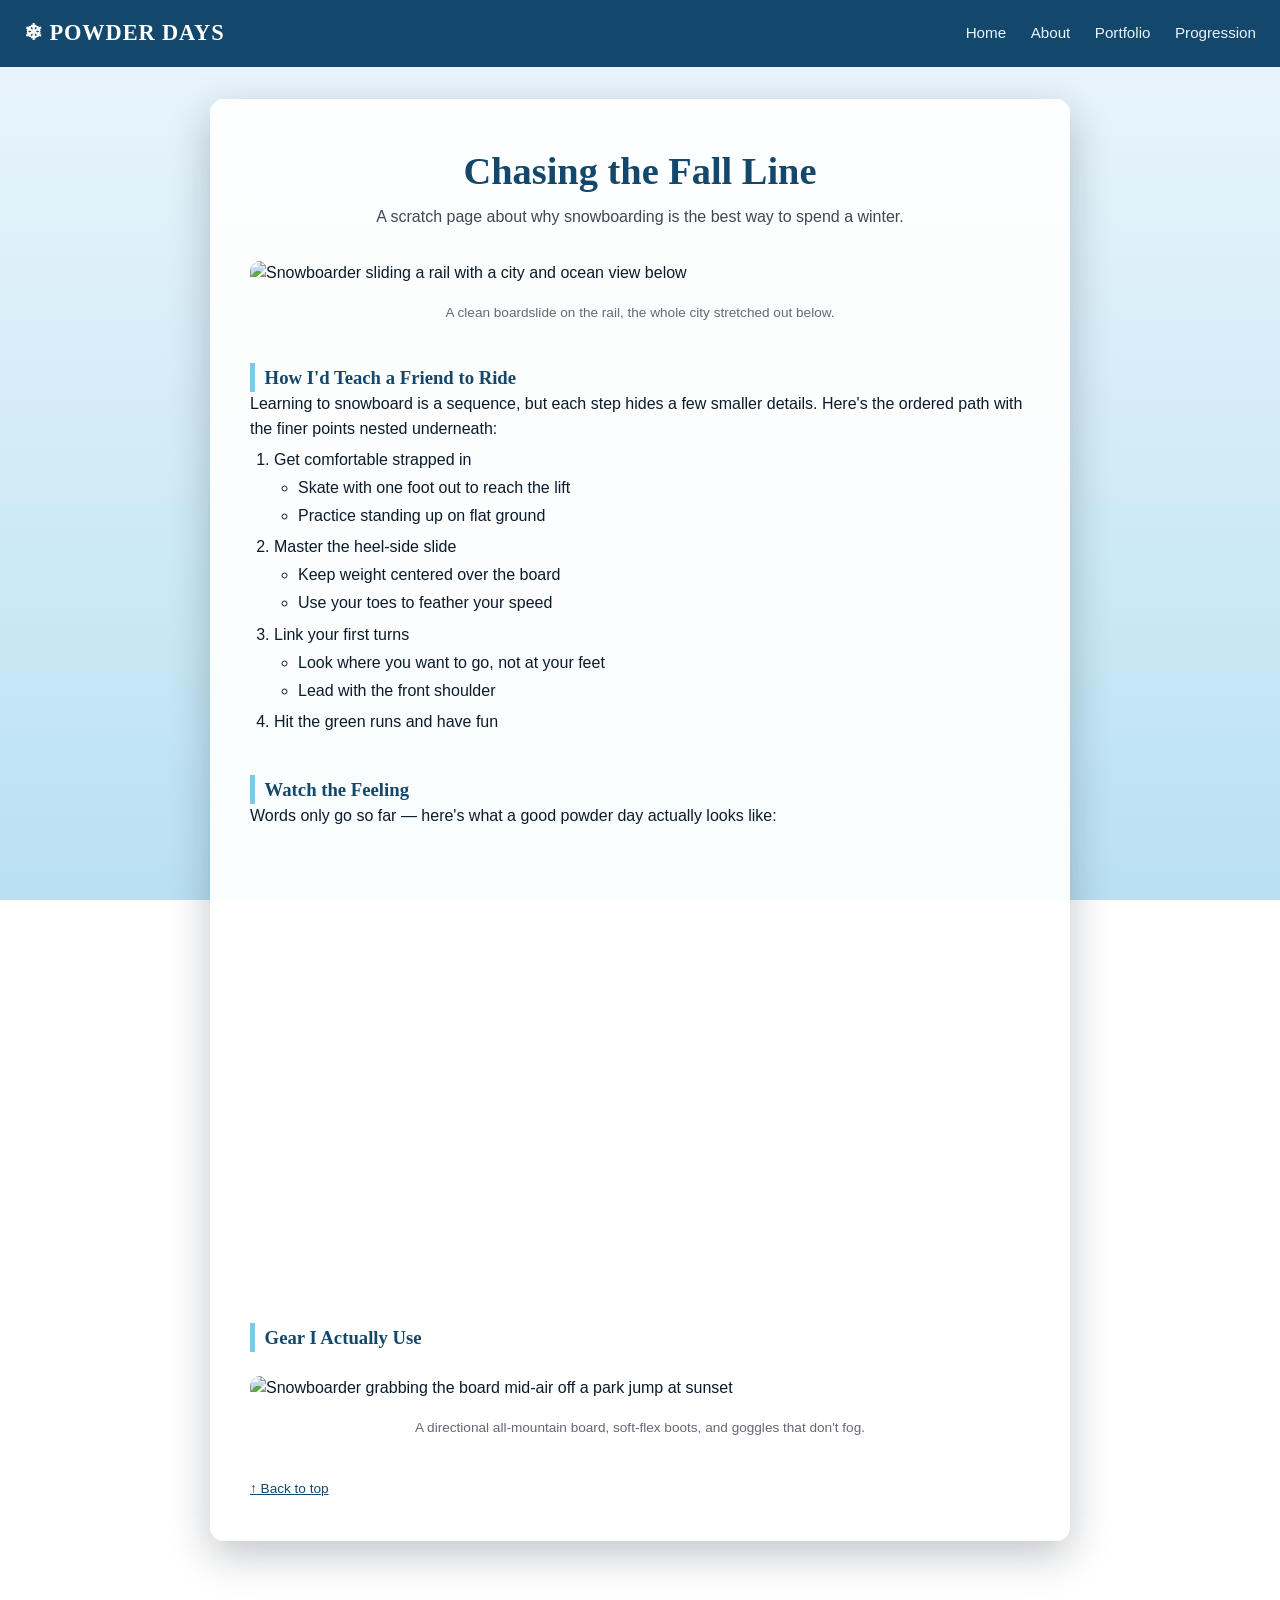
==== hobbies.html @ ee09f75d "first commit" ====
<!DOCTYPE html>
<html lang="en">
<head>
  <meta charset="UTF-8">
  <meta name="viewport" content="width=device-width, initial-scale=1.0">
  <title>Powder Days — A Snowboarding Scratch Page</title>
  <link rel="stylesheet" href="stylesheet snowboarding.css">
</head>
<body>

<header id="top" class="site-header">
  <h1>❄ Powder Days</h1>
  <nav>
    <a href="index.html">Home</a>
    <a href="about.html">About</a>
    <a href="portfolio.html">Portfolio</a>
    <a href="#progression">Progression</a>
  </nav>
</header>

<main class="content-card">
  <section class="hero">
    <h2>Chasing the Fall Line</h2>
    <p>A scratch page about why snowboarding is the best way to spend a winter.</p>
  </section>

  <figure>
    <img class="shot" src="snowboard-rail.png" alt="Snowboarder sliding a rail with a city and ocean view below">
    <figcaption>A clean boardslide on the rail, the whole city stretched out below.</figcaption>
  </figure>

  <h3 id="progression">How I'd Teach a Friend to Ride</h3>
  <p>Learning to snowboard is a sequence, but each step hides a few smaller details. Here's the ordered path with the finer points nested underneath:</p>

  <ol>
    <li>Get comfortable strapped in
      <ul>
        <li>Skate with one foot out to reach the lift</li>
        <li>Practice standing up on flat ground</li>
      </ul>
    </li>
    <li>Master the heel-side slide
      <ul>
        <li>Keep weight centered over the board</li>
        <li>Use your toes to feather your speed</li>
      </ul>
    </li>
    <li>Link your first turns
      <ul>
        <li>Look where you want to go, not at your feet</li>
        <li>Lead with the front shoulder</li>
      </ul>
    </li>
    <li>Hit the green runs and have fun</li>
  </ol>

  <h3>Watch the Feeling</h3>
  <p>Words only go so far — here's what a good powder day actually looks like:</p>
  <div class="video-wrap">
    <iframe
      src="https://www.youtube.com/embed/Gm2gLbsahB8"
      title="Snowboarding powder video"
      allow="accelerometer; autoplay; clipboard-write; encrypted-media; gyroscope; picture-in-picture"
      allowfullscreen></iframe>
  </div>

  <h3>Gear I Actually Use</h3>
  <figure>
    <img class="shot" src="snowboard-jump.png" alt="Snowboarder grabbing the board mid-air off a park jump at sunset">
    <figcaption>A directional all-mountain board, soft-flex boots, and goggles that don't fog.</figcaption>
  </figure>

  <a class="toplink" href="#top">↑ Back to top</a>
</main>

<footer>
  Scratch page · built by hand with HTML &amp; CSS · ❄
</footer>

</body>
</html>
---- stylesheet snowboarding.css ----
/* ===== Powder Days — snowboarding scratch page stylesheet (hobbies.html) ===== */

/* Color + spacing tokens */
:root{
  --ink:#0c1b2a;
  --frost:#e8f4fb;
  --glacier:#7fc8e8;
  --deep:#13476b;
  --sun:#ffcb47;
  --snow:#ffffff;
}

*{ margin:0; padding:0; box-sizing:border-box; }
html{ scroll-behavior:smooth; }

/* ---- FONT FAMILY definitions ---- */
body{
  font-family:"Helvetica Neue", Arial, sans-serif;   /* body font family */
  color:var(--ink);                                  /* font color */
  line-height:1.55;
  background:
    linear-gradient(180deg, rgba(232,244,251,.82), rgba(127,200,232,.55)),
    url("https://images.unsplash.com/photo-1522056615691-da7b8106c665?auto=format&fit=crop&w=1600&q=80");
  background-size:cover;
  background-attachment:fixed;
}

h1, h2, h3{
  font-family:Georgia, "Times New Roman", serif;     /* heading font family */
}

/* ---- FONT COLOR definitions ---- */
header h1{ color:var(--snow); }                       /* font color */
.hero h2{ color:var(--deep); }                        /* font color */
h3{ color:var(--deep); }                              /* font color */
nav a{ color:var(--frost); }                          /* font color */
figcaption{ color:#667; }

/* ---- DIV #1: page header bar ---- */
.site-header{
  background:var(--deep);
  padding:1rem 1.5rem;
  display:flex;
  justify-content:space-between;
  align-items:center;
  flex-wrap:wrap;
  gap:.75rem;
  position:sticky;
  top:0;
  z-index:10;
}

/* ---- DIV #2: centered content card ---- */
.content-card{
  max-width:860px;
  margin:2rem auto;
  background:rgba(255,255,255,.92);
  padding:2.5rem;
  border-radius:14px;
  box-shadow:0 14px 40px rgba(12,27,42,.25);
}

/* ---- DIV #3: responsive video container ---- */
.video-wrap{
  position:relative;
  padding-bottom:56.25%;   /* 16:9 ratio */
  height:0;
  overflow:hidden;
  border-radius:10px;
  margin:1rem 0;
}
.video-wrap iframe{
  position:absolute;
  top:0;
  left:0;
  width:100%;
  height:100%;
  border:0;
}

/* ---- supporting styles ---- */
header h1{
  font-size:1.4rem;
  letter-spacing:.04em;
  text-transform:uppercase;
}
nav a{
  text-decoration:none;
  margin-left:1.25rem;
  font-size:.95rem;
  border-bottom:2px solid transparent;
  padding-bottom:2px;
}
nav a:hover{ border-bottom-color:var(--sun); }

.hero{ text-align:center; margin-bottom:2rem; }
.hero h2{ font-size:2.4rem; margin:.2rem 0; }
.hero p{ color:#445; }

h3{
  border-left:5px solid var(--glacier);
  padding-left:.6rem;
  margin-top:2.5rem;
}

img.shot{ width:100%; border-radius:10px; margin:1rem 0; display:block; }
figure{ margin:1.5rem 0; }
figcaption{ font-size:.85rem; text-align:center; }

ol{ margin-left:1.5rem; }
ul{ margin-left:1.5rem; }
ol li{ margin:.4rem 0; }
ul li{ margin:.2rem 0; }

.toplink{ display:inline-block; margin-top:1rem; font-size:.85rem; color:var(--deep); }

footer{ text-align:center; color:var(--snow); padding:1.5rem; font-size:.9rem; }
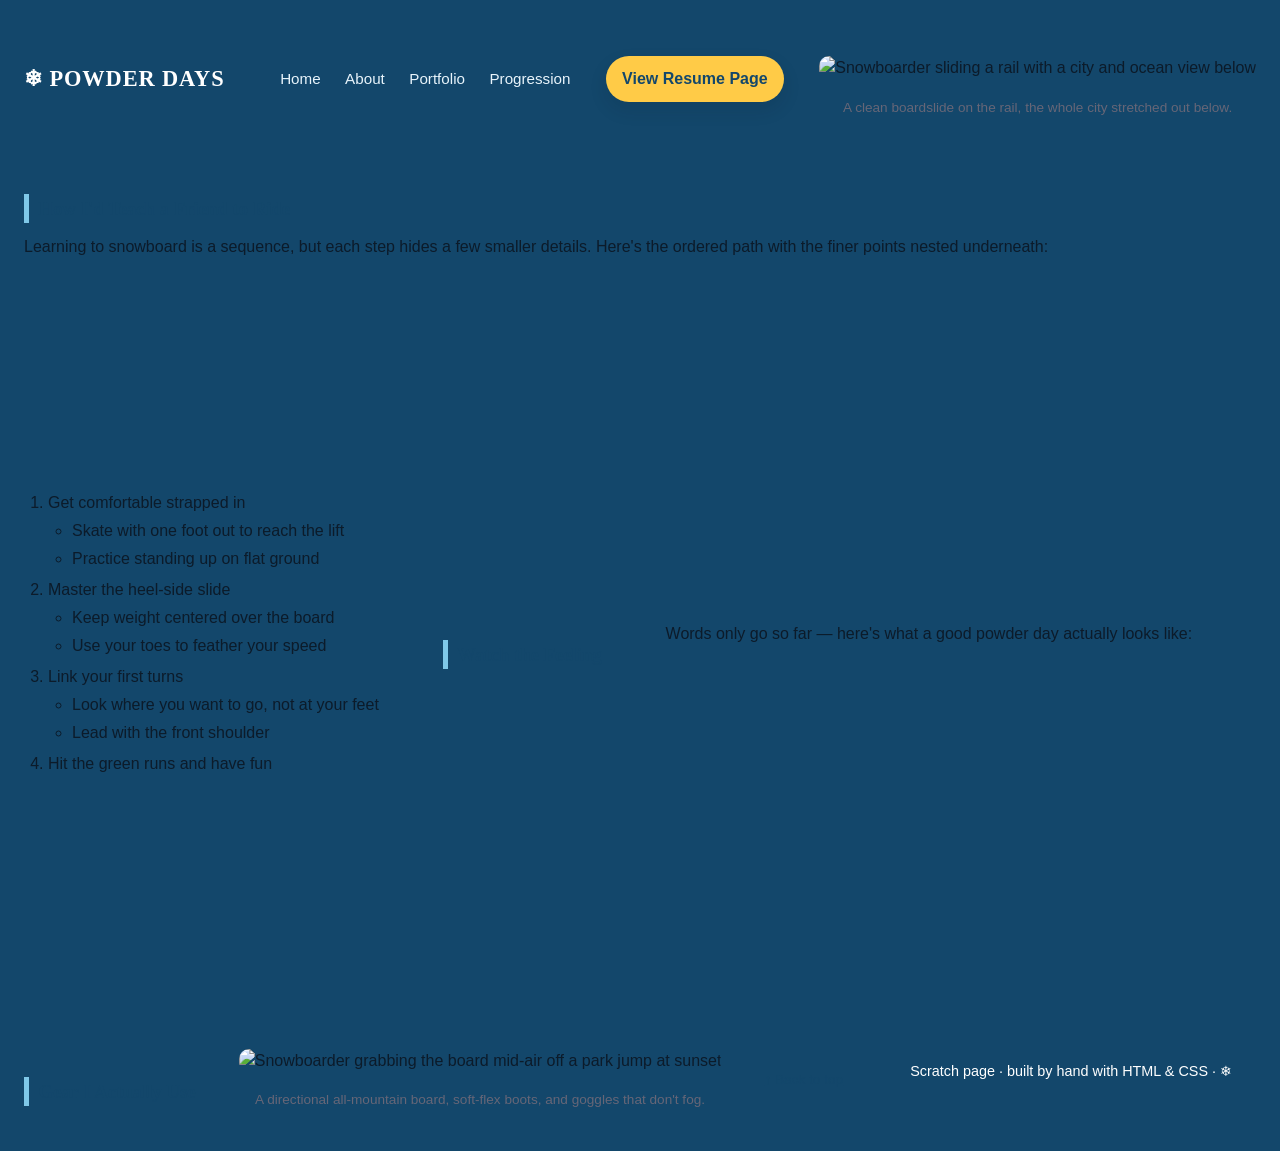
==== commit 4ff1a85d: "git commit -m "Save changes to index, hobbies, and styles"" ====
--- a/hobbies.html
+++ b/hobbies.html
@@ -16,14 +16,7 @@
     <a href="portfolio.html">Portfolio</a>
     <a href="#progression">Progression</a>
   </nav>
-</header>
-
-<main class="content-card">
-  <section class="hero">
-    <h2>Chasing the Fall Line</h2>
-    <p>A scratch page about why snowboarding is the best way to spend a winter.</p>
-  </section>
-
+  <p><a href="index.html" class="nav-button">View Resume Page</a></p>
   <figure>
     <img class="shot" src="snowboard-rail.png" alt="Snowboarder sliding a rail with a city and ocean view below">
     <figcaption>A clean boardslide on the rail, the whole city stretched out below.</figcaption>
--- a/stylesheet snowboarding.css
+++ b/stylesheet snowboarding.css
@@ -93,6 +93,23 @@
 }
 nav a:hover{ border-bottom-color:var(--sun); }
 
+.nav-button {
+  display: inline-block;
+  background: var(--sun);
+  color: var(--deep);
+  padding: 0.65rem 1rem;
+  border-radius: 999px;
+  text-decoration: none;
+  font-weight: 700;
+  transition: transform 0.2s ease, box-shadow 0.2s ease;
+  box-shadow: 0 8px 18px rgba(12, 27, 42, 0.12);
+}
+
+.nav-button:hover {
+  transform: translateY(-2px);
+  box-shadow: 0 10px 20px rgba(12, 27, 42, 0.18);
+}
+
 .hero{ text-align:center; margin-bottom:2rem; }
 .hero h2{ font-size:2.4rem; margin:.2rem 0; }
 .hero p{ color:#445; }
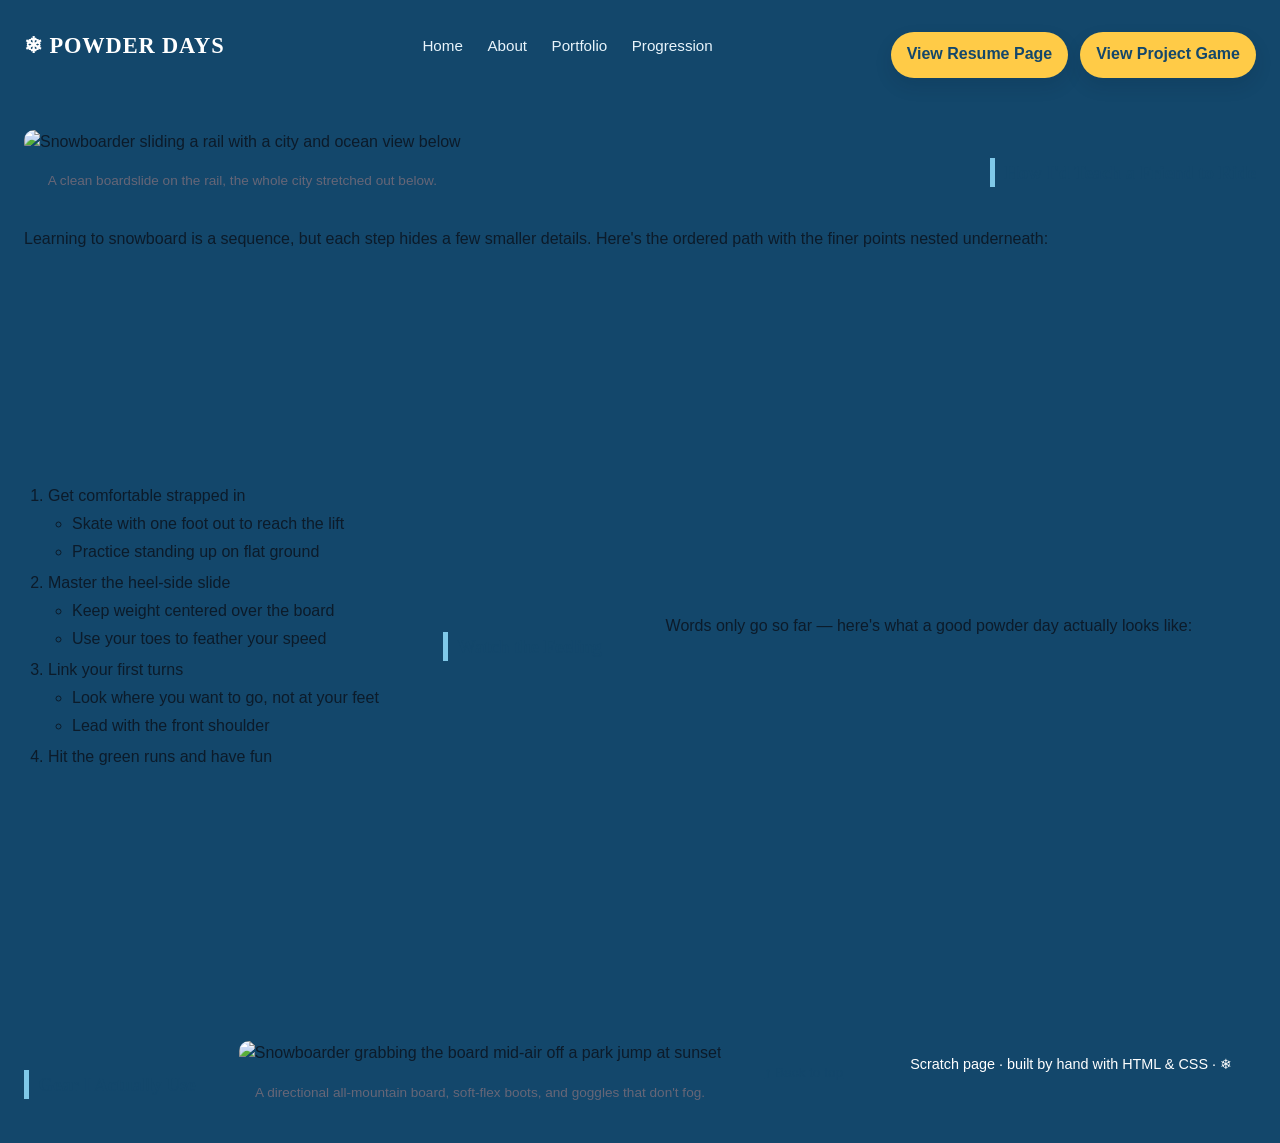
==== commit bac3335b: "git commit -m "Save changes to index, hobbies, and styles and Project Game files"" ====
--- a/hobbies.html
+++ b/hobbies.html
@@ -16,7 +16,10 @@
     <a href="portfolio.html">Portfolio</a>
     <a href="#progression">Progression</a>
   </nav>
-  <p><a href="index.html" class="nav-button">View Resume Page</a></p>
+  <div style="display:flex;gap:0.75rem;flex-wrap:wrap;align-items:center;margin-top:1rem;">
+    <a href="index.html" class="nav-button">View Resume Page</a>
+    <a href="projectgame.html" class="nav-button">View Project Game</a>
+  </div>
   <figure>
     <img class="shot" src="snowboard-rail.png" alt="Snowboarder sliding a rail with a city and ocean view below">
     <figcaption>A clean boardslide on the rail, the whole city stretched out below.</figcaption>
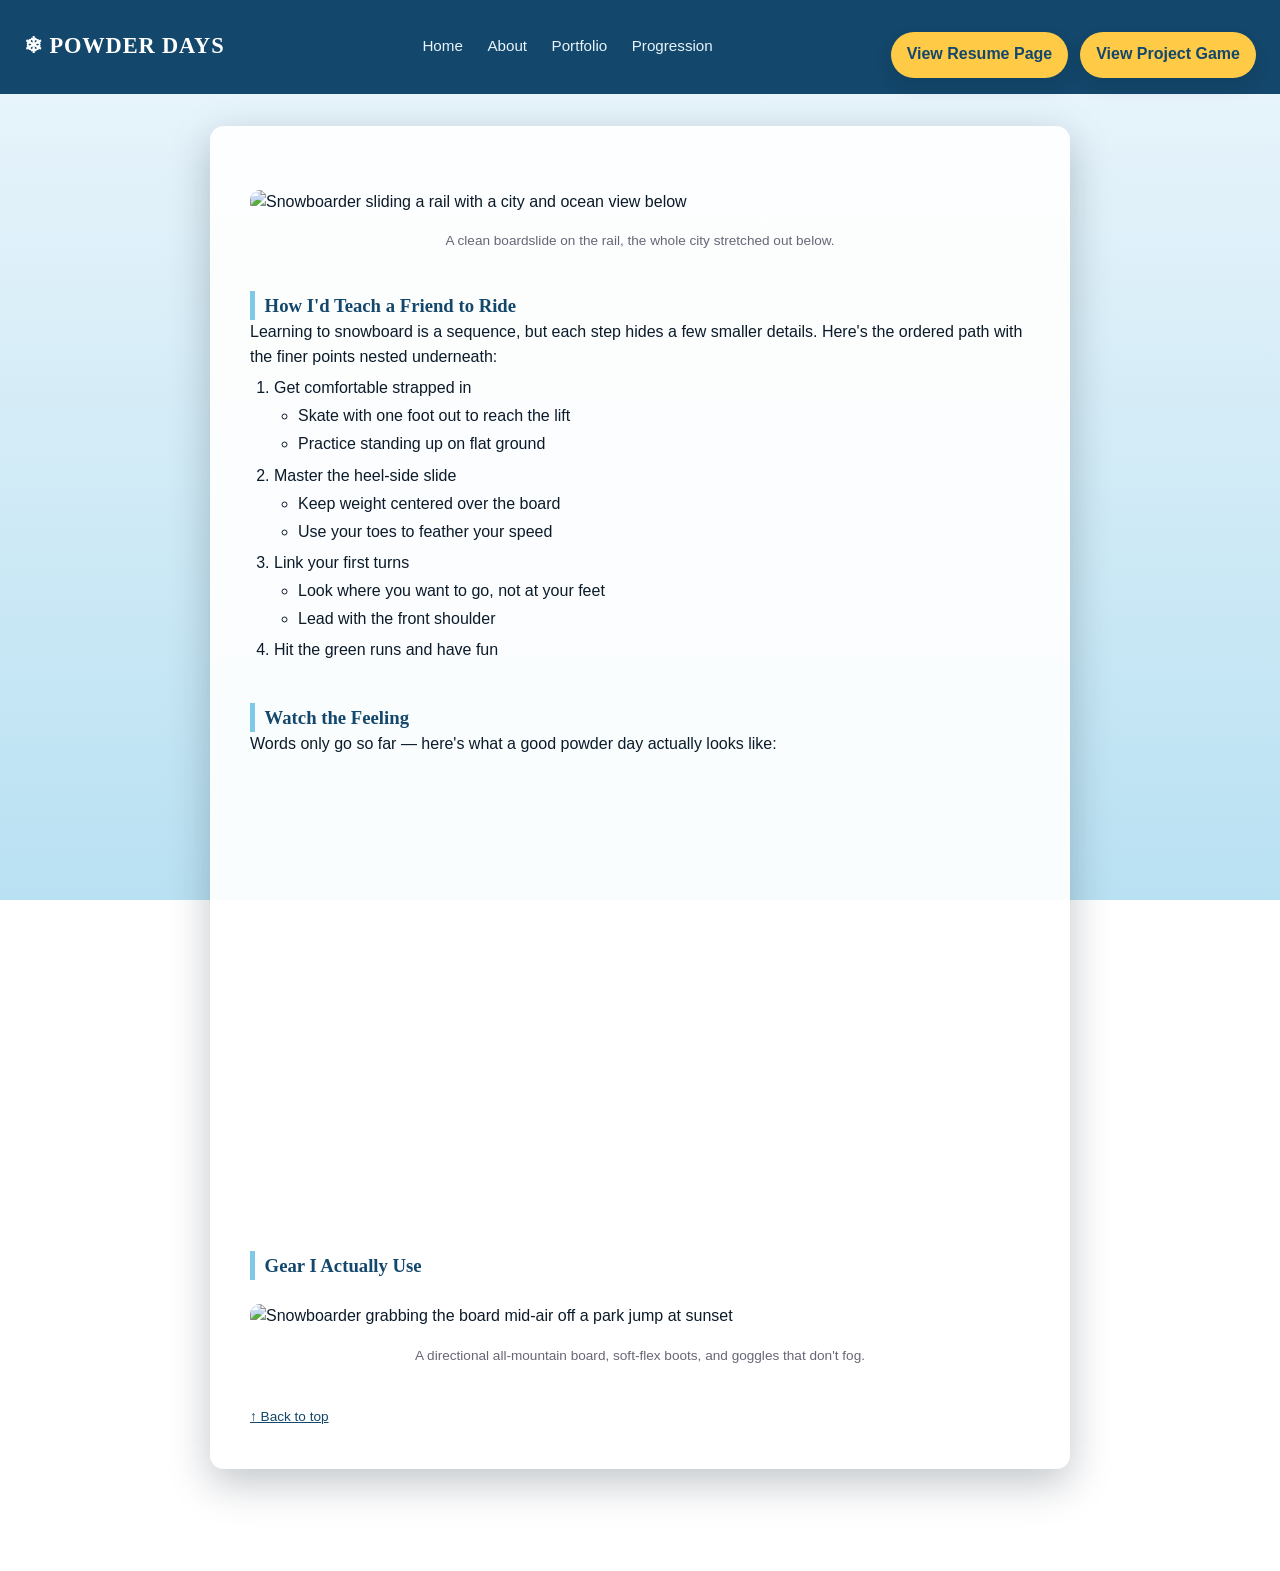
==== commit 8db29215: "git commit -m "Save changes to hobbies"" ====
--- a/hobbies.html
+++ b/hobbies.html
@@ -20,6 +20,9 @@
     <a href="index.html" class="nav-button">View Resume Page</a>
     <a href="projectgame.html" class="nav-button">View Project Game</a>
   </div>
+</header>
+
+<main class="content-card">
   <figure>
     <img class="shot" src="snowboard-rail.png" alt="Snowboarder sliding a rail with a city and ocean view below">
     <figcaption>A clean boardslide on the rail, the whole city stretched out below.</figcaption>
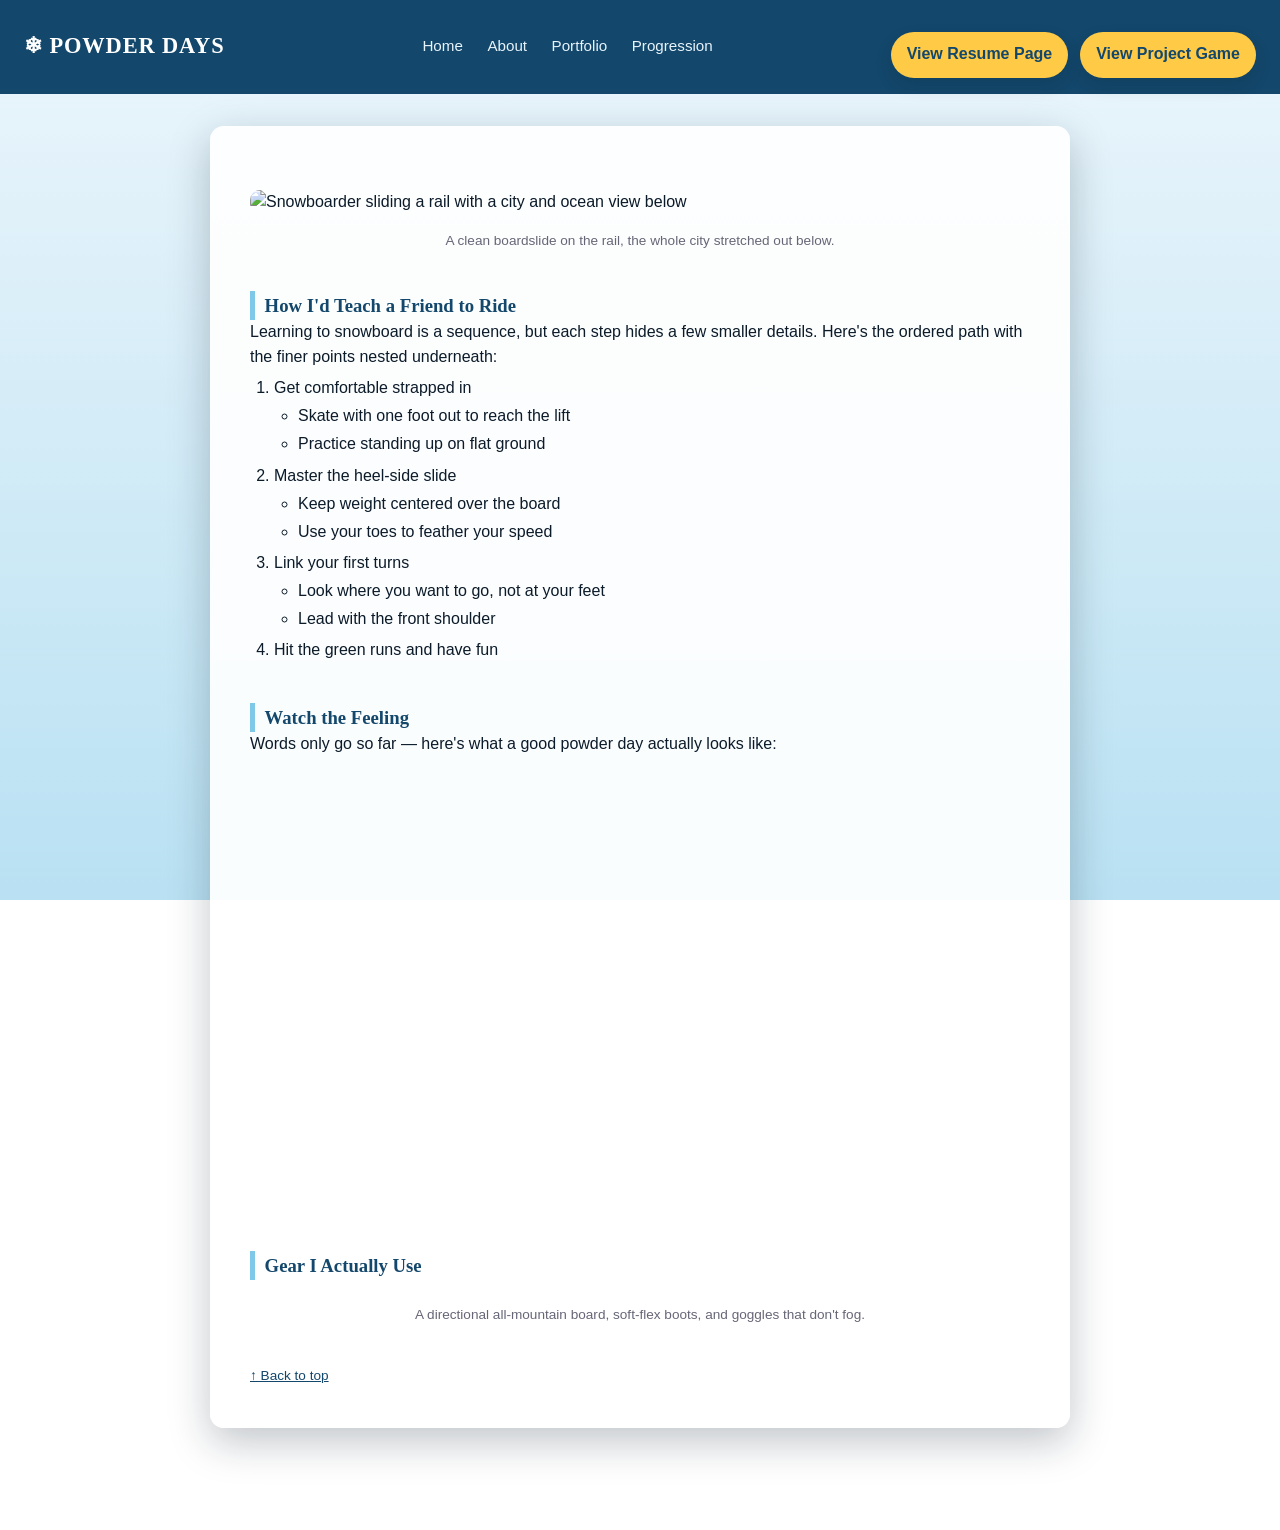
==== commit 11680ec0: "git commit -m "Save changes to hobbies.html and stylesheets.css"" ====
--- a/hobbies.html
+++ b/hobbies.html
@@ -24,7 +24,7 @@
 
 <main class="content-card">
   <figure>
-    <img class="shot" src="snowboard-rail.png" alt="Snowboarder sliding a rail with a city and ocean view below">
+    <img class="shot" src="https://images.unsplash.com/photo-1516205651411-aef33a44f0b4?ixlib=rb-4.0.3&auto=format&fit=crop&w=900&q=80" alt="Snowboarder sliding a rail with a city and ocean view below">
     <figcaption>A clean boardslide on the rail, the whole city stretched out below.</figcaption>
   </figure>
 
@@ -65,7 +65,6 @@
 
   <h3>Gear I Actually Use</h3>
   <figure>
-    <img class="shot" src="snowboard-jump.png" alt="Snowboarder grabbing the board mid-air off a park jump at sunset">
     <figcaption>A directional all-mountain board, soft-flex boots, and goggles that don't fog.</figcaption>
   </figure>
 
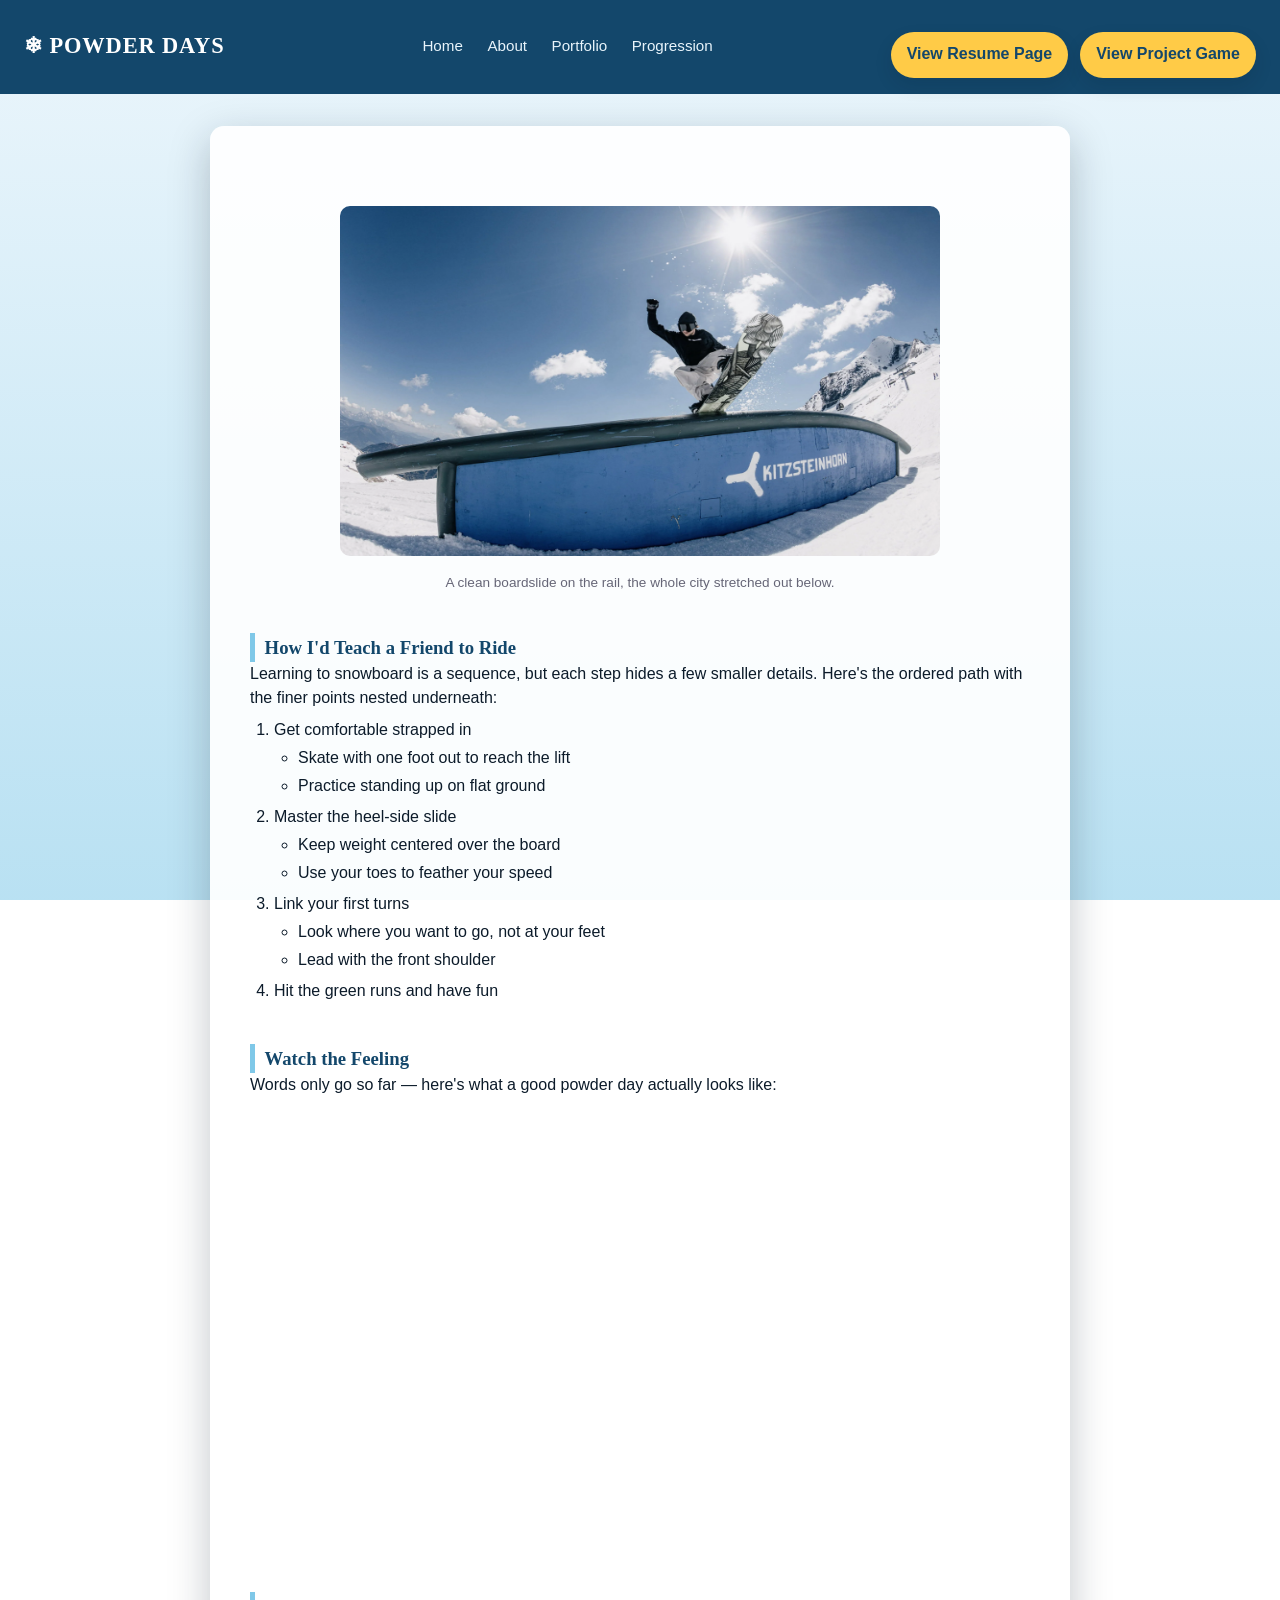
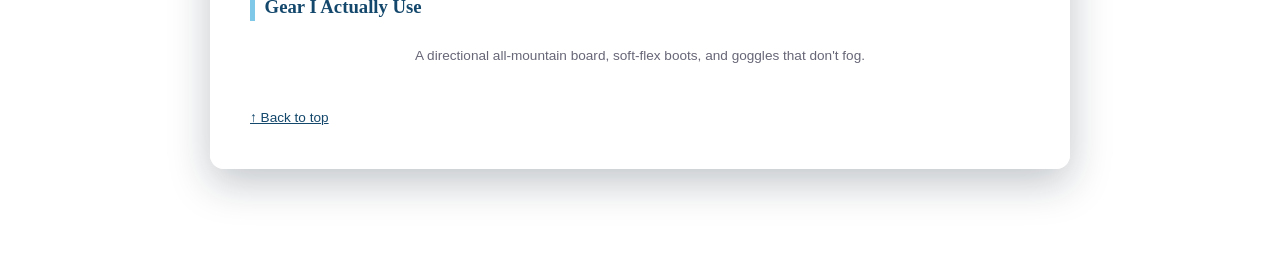
==== commit 0414fd2e: "git commit -m "Added new image to hobbies.html and updated stylesheets.css and stylesheet snowboardi" ====
--- a/hobbies.html
+++ b/hobbies.html
@@ -24,7 +24,7 @@
 
 <main class="content-card">
   <figure>
-    <img class="shot" src="https://images.unsplash.com/photo-1516205651411-aef33a44f0b4?ixlib=rb-4.0.3&auto=format&fit=crop&w=900&q=80" alt="Snowboarder sliding a rail with a city and ocean view below">
+    <img class="shot" src="Snowboarding Hobbies page.jpg" alt="Snowboarder sliding a rail" height="350" width="600">
     <figcaption>A clean boardslide on the rail, the whole city stretched out below.</figcaption>
   </figure>
 
--- a/stylesheet snowboarding.css
+++ b/stylesheet snowboarding.css
@@ -120,8 +120,8 @@
   margin-top:2.5rem;
 }
 
-img.shot{ width:100%; border-radius:10px; margin:1rem 0; display:block; }
-figure{ margin:1.5rem 0; }
+img.shot{ width:100%; max-width:600px; border-radius:10px; margin:1rem auto; display:block; }
+figure{ margin:1.5rem 0; display:flex; justify-content:center; flex-direction:column; align-items:center; }
 figcaption{ font-size:.85rem; text-align:center; }
 
 ol{ margin-left:1.5rem; }
